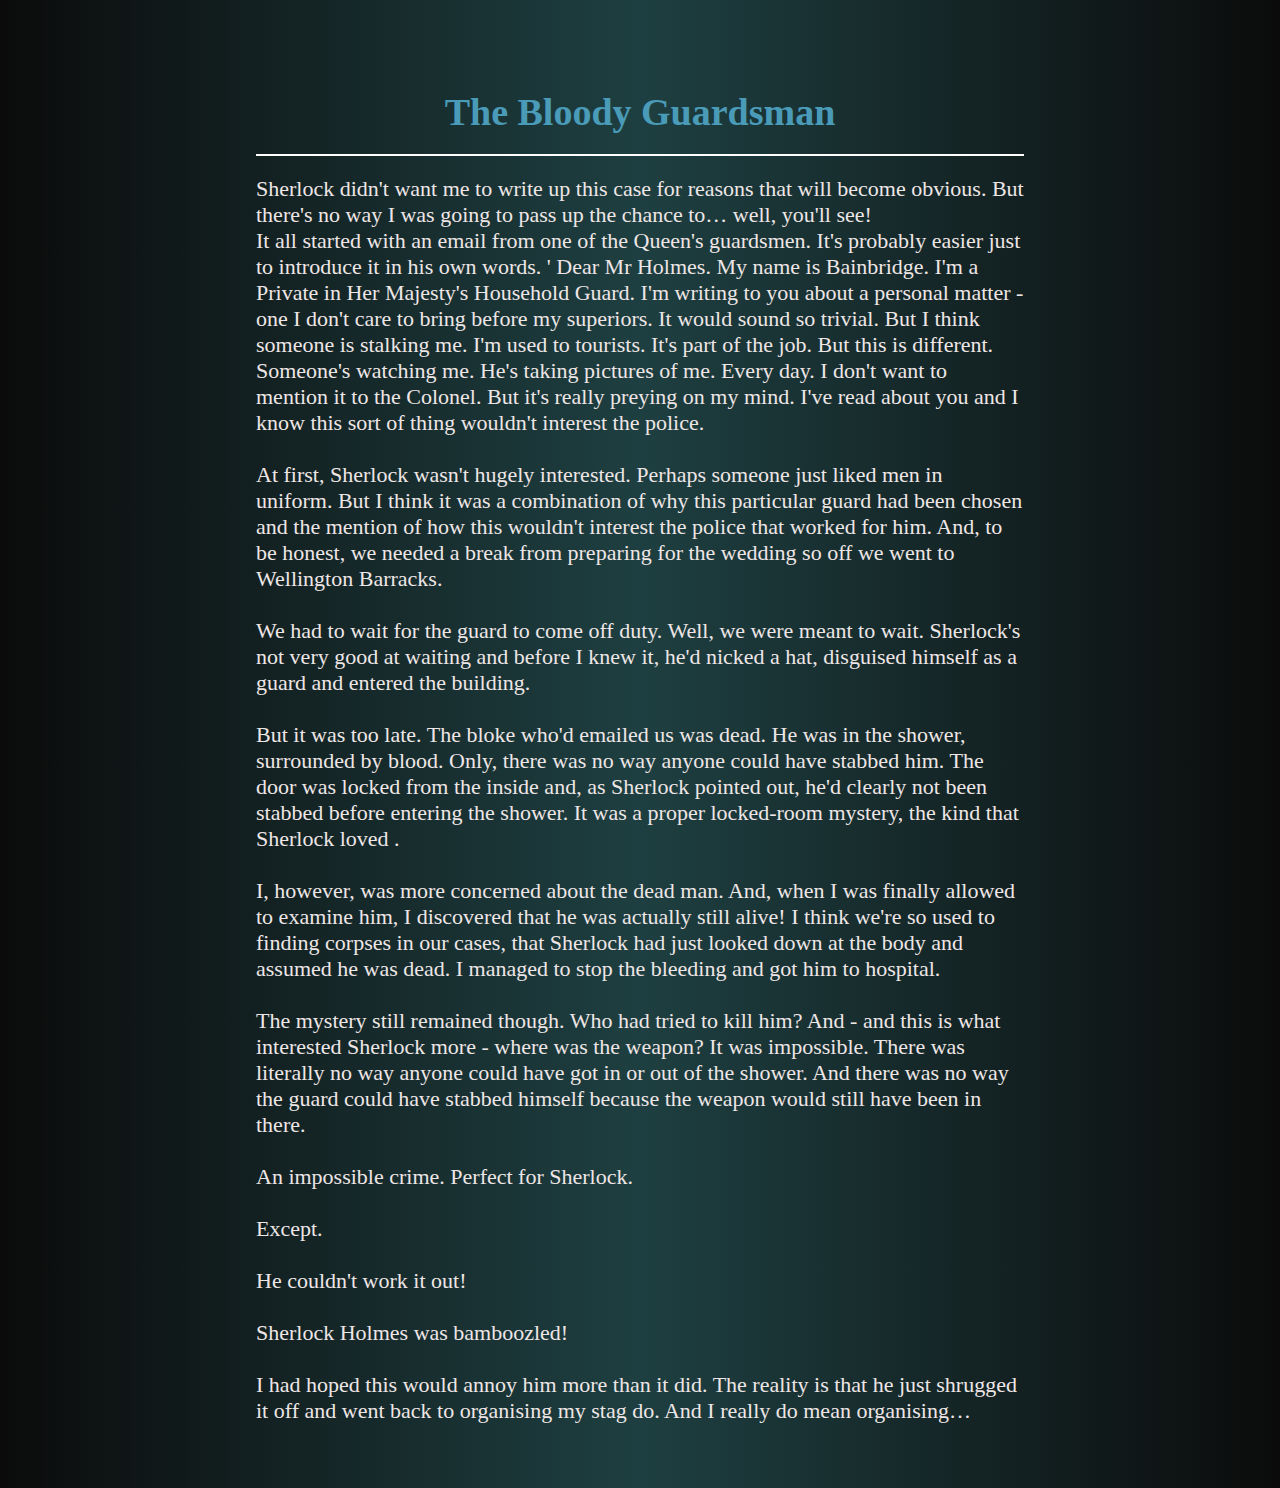
==== case1.html @ 2d5bc276 "cases:" ====
<!DOCTYPE html>
<html lang="en">
<head>
    <meta charset="UTF-8">
    <meta http-equiv="X-UA-Compatible" content="IE=edge">
    <meta name="viewport" content="width=device-width, initial-scale=1.0">
    <link rel="stylesheet" href="styleForCases.css">
    <title>The Bloody Guardsman</title>
</head>
<body>
        <div class="case">
            <h1>The Bloody Guardsman</h1>
            <div class="line"></div>
            <p>
            Sherlock didn't want me to write up this case for reasons that will become obvious. But there's no way I was going to pass up the chance to… well, you'll see!<br>

            It all started with an email from one of the Queen's guardsmen. It's probably easier just to introduce it in his own words. ' Dear Mr Holmes. My name is Bainbridge. I'm a Private in Her Majesty's Household Guard. I'm writing to you about a personal matter - one I don't care to bring before my superiors. It would sound so trivial. But I think someone is stalking me. I'm used to tourists. It's part of the job. But this is different. Someone's watching me. He's taking pictures of me. Every day. I don't want to mention it to the Colonel. But it's really preying on my mind. I've read about you and I know this sort of thing wouldn't interest the police.<br><br>

            At first, Sherlock wasn't hugely interested. Perhaps someone just liked men in uniform. But I think it was a combination of why this particular guard had been chosen and the mention of how this wouldn't interest the police that worked for him. And, to be honest, we needed a break from preparing for the wedding so off we went to Wellington Barracks.<br><br>

            We had to wait for the guard to come off duty. Well, we were meant to wait. Sherlock's not very good at waiting and before I knew it, he'd nicked a hat, disguised himself as a guard and entered the building.<br><br>

            But it was too late. The bloke who'd emailed us was dead. He was in the shower, surrounded by blood. Only, there was no way anyone could have stabbed him. The door was locked from the inside and, as Sherlock pointed out, he'd clearly not been stabbed before entering the shower. It was a proper locked-room mystery, the kind that Sherlock loved .<br><br>

            I, however, was more concerned about the dead man. And, when I was finally allowed to examine him, I discovered that he was actually still alive! I think we're so used to finding corpses in our cases, that Sherlock had just looked down at the body and assumed he was dead. I managed to stop the bleeding and got him to hospital.<br><br>

            The mystery still remained though. Who had tried to kill him? And - and this is what interested Sherlock more - where was the weapon? It was impossible. There was literally no way anyone could have got in or out of the shower. And there was no way the guard could have stabbed himself because the weapon would still have been in there.<br><br>

            An impossible crime. Perfect for Sherlock.<br><br>

            Except.<br><br>

            He couldn't work it out!<br><br>

            Sherlock Holmes was bamboozled!<br><br>

            I had hoped this would annoy him more than it did. The reality is that he just shrugged it off and went back to organising my stag do. And I really do mean organising…
            </p>
        </div>
</body>
</html>
---- styleForCases.css ----
* {
    padding: 0;
    margin: 0;
    box-sizing: border-box;
}

/* Top of the page */

body {
    margin-left: 20%;
    margin-right: 20%;
    margin-top: 7%;
    margin-bottom: 5%;
    background: rgb(11, 11, 11);
    background: linear-gradient(90deg, rgba(11, 11, 11, 1) 0%, rgba(30, 63, 65, 1) 50%, rgba(11, 11, 11, 1) 100%);
    color: #eee6e6
}

.case {
    font-size: 22px;
}

.case h1 {
    text-align: center;
    margin: 20px;
    color: #4a9bb8;
    font-size: 38px;
}

.line {
    margin-top: 10px;
    margin-bottom: 20px;
    width: 100%;
    border-top: 2px solid white;
}

.case1 {
    border: 2px solid gray;
}
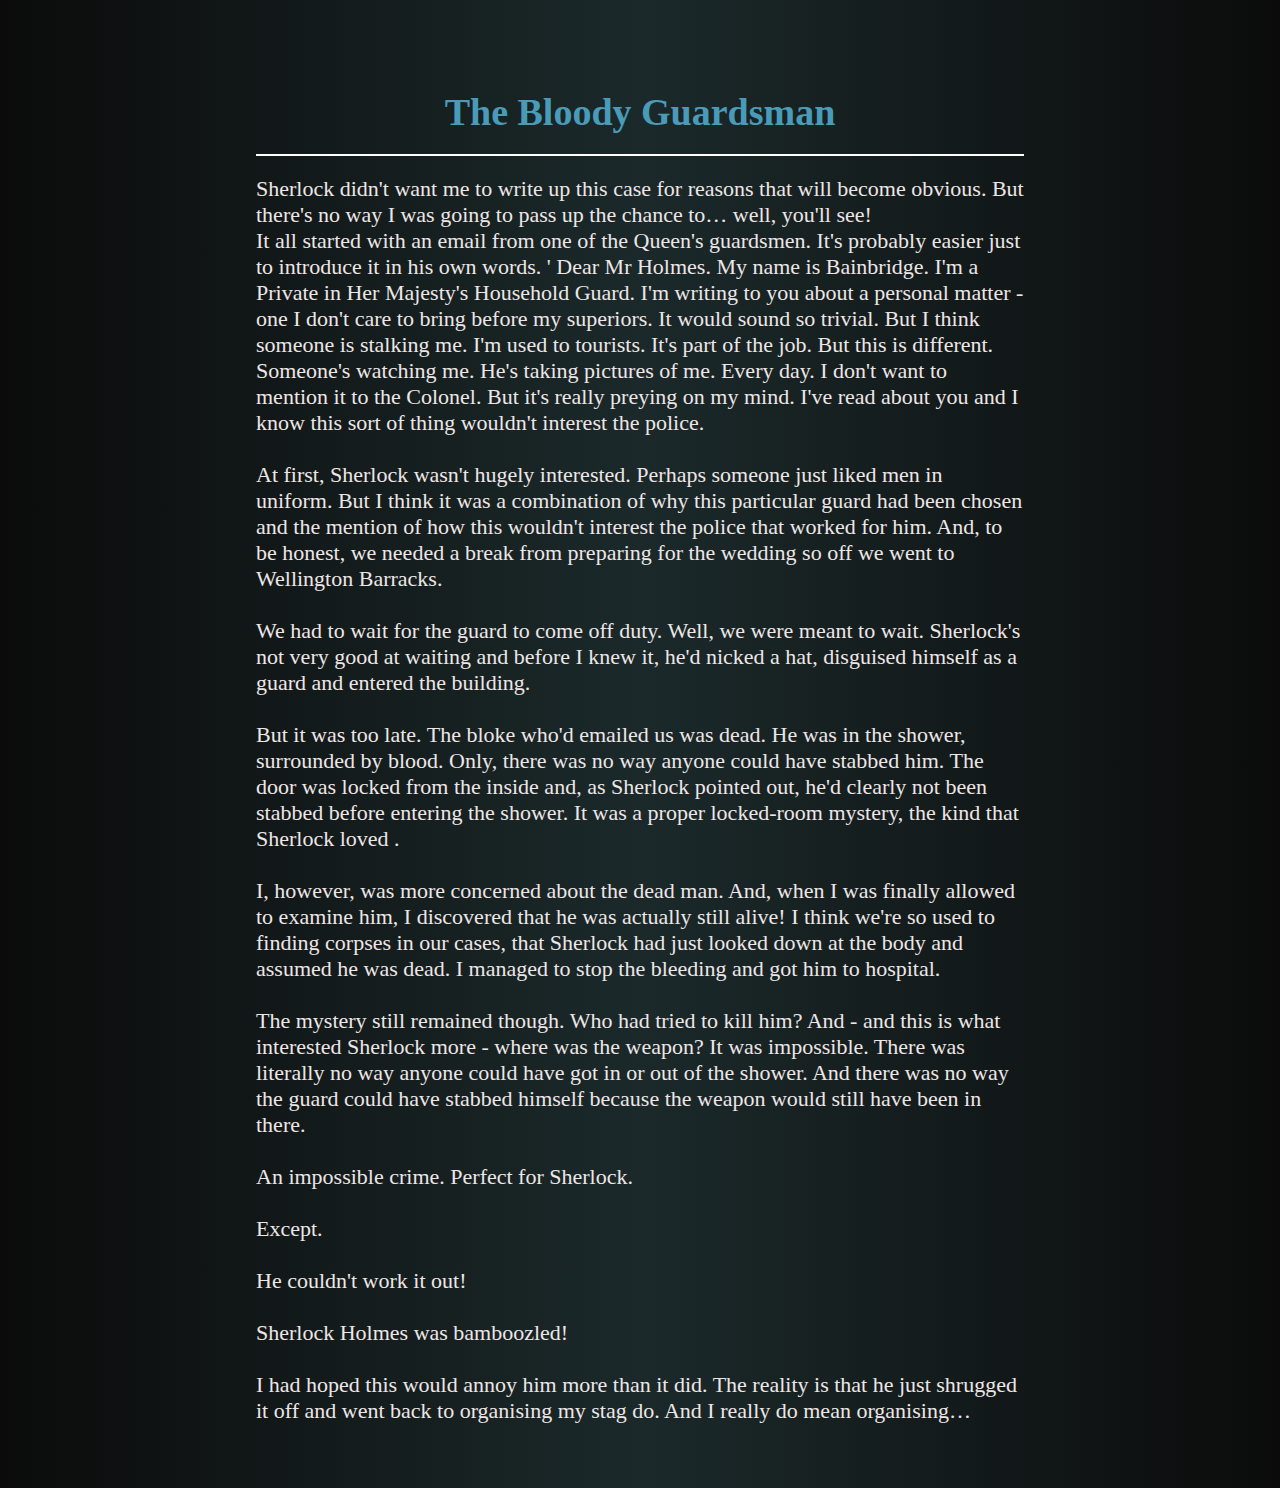
==== commit a13e705d: "final version" ====
--- a/case1.html
+++ b/case1.html
@@ -5,6 +5,7 @@
     <meta http-equiv="X-UA-Compatible" content="IE=edge">
     <meta name="viewport" content="width=device-width, initial-scale=1.0">
     <link rel="stylesheet" href="styleForCases.css">
+    <link rel="icon" href="images/SherlockLogo.png"/>
     <title>The Bloody Guardsman</title>
 </head>
 <body>
--- a/styleForCases.css
+++ b/styleForCases.css
@@ -1,10 +1,15 @@
+/*shared styles*/
+
 * {
     padding: 0;
     margin: 0;
     box-sizing: border-box;
 }
 
-/* Top of the page */
+.CaseList a {
+    text-decoration: none;
+    color: white;
+}
 
 body {
     margin-left: 20%;
@@ -12,10 +17,11 @@
     margin-top: 7%;
     margin-bottom: 5%;
     background: rgb(11, 11, 11);
-    background: linear-gradient(90deg, rgba(11, 11, 11, 1) 0%, rgba(30, 63, 65, 1) 50%, rgba(11, 11, 11, 1) 100%);
+    background: linear-gradient(90deg, rgba(11, 11, 11, 1) 0%, rgba(27, 41, 42, 1) 50%, rgba(11, 11, 11, 1) 100%);
     color: #eee6e6
 }
 
+/* case*/
 .case {
     font-size: 22px;
 }
@@ -34,6 +40,37 @@
     border-top: 2px solid white;
 }
 
-.case1 {
-    border: 2px solid gray;
+/*case list*/
+
+.CaseList .caseTitle {
+    text-align: center;
+    border: 2px solid rgba(146, 143, 141, 0.863);
+    ;
+    padding: 15px 20px 15px 20px;
+    margin-top: 25px;
+    margin-left: 18%;
+    margin-right: 18%;
+    background-color: rgba(146, 143, 141, 0.863);
+    ;
+    border-radius: 12px;
+}
+
+@media (max-width: 768px) {
+    .CaseList .caseTitle {
+        text-align: center;
+        border: 2px solid rgba(146, 143, 141, 0.863);
+        padding: 15px 20px 15px 20px;
+        margin-top: 25px;
+        margin-right: 1px;
+        margin-left: 1px;
+        width: 100%;
+        background-color: rgba(146, 143, 141, 0.863);
+        border-radius: 12px;
+    }
+
+    body {
+        margin-left: 10%;
+        margin-right: 10%;
+    }
+
 }